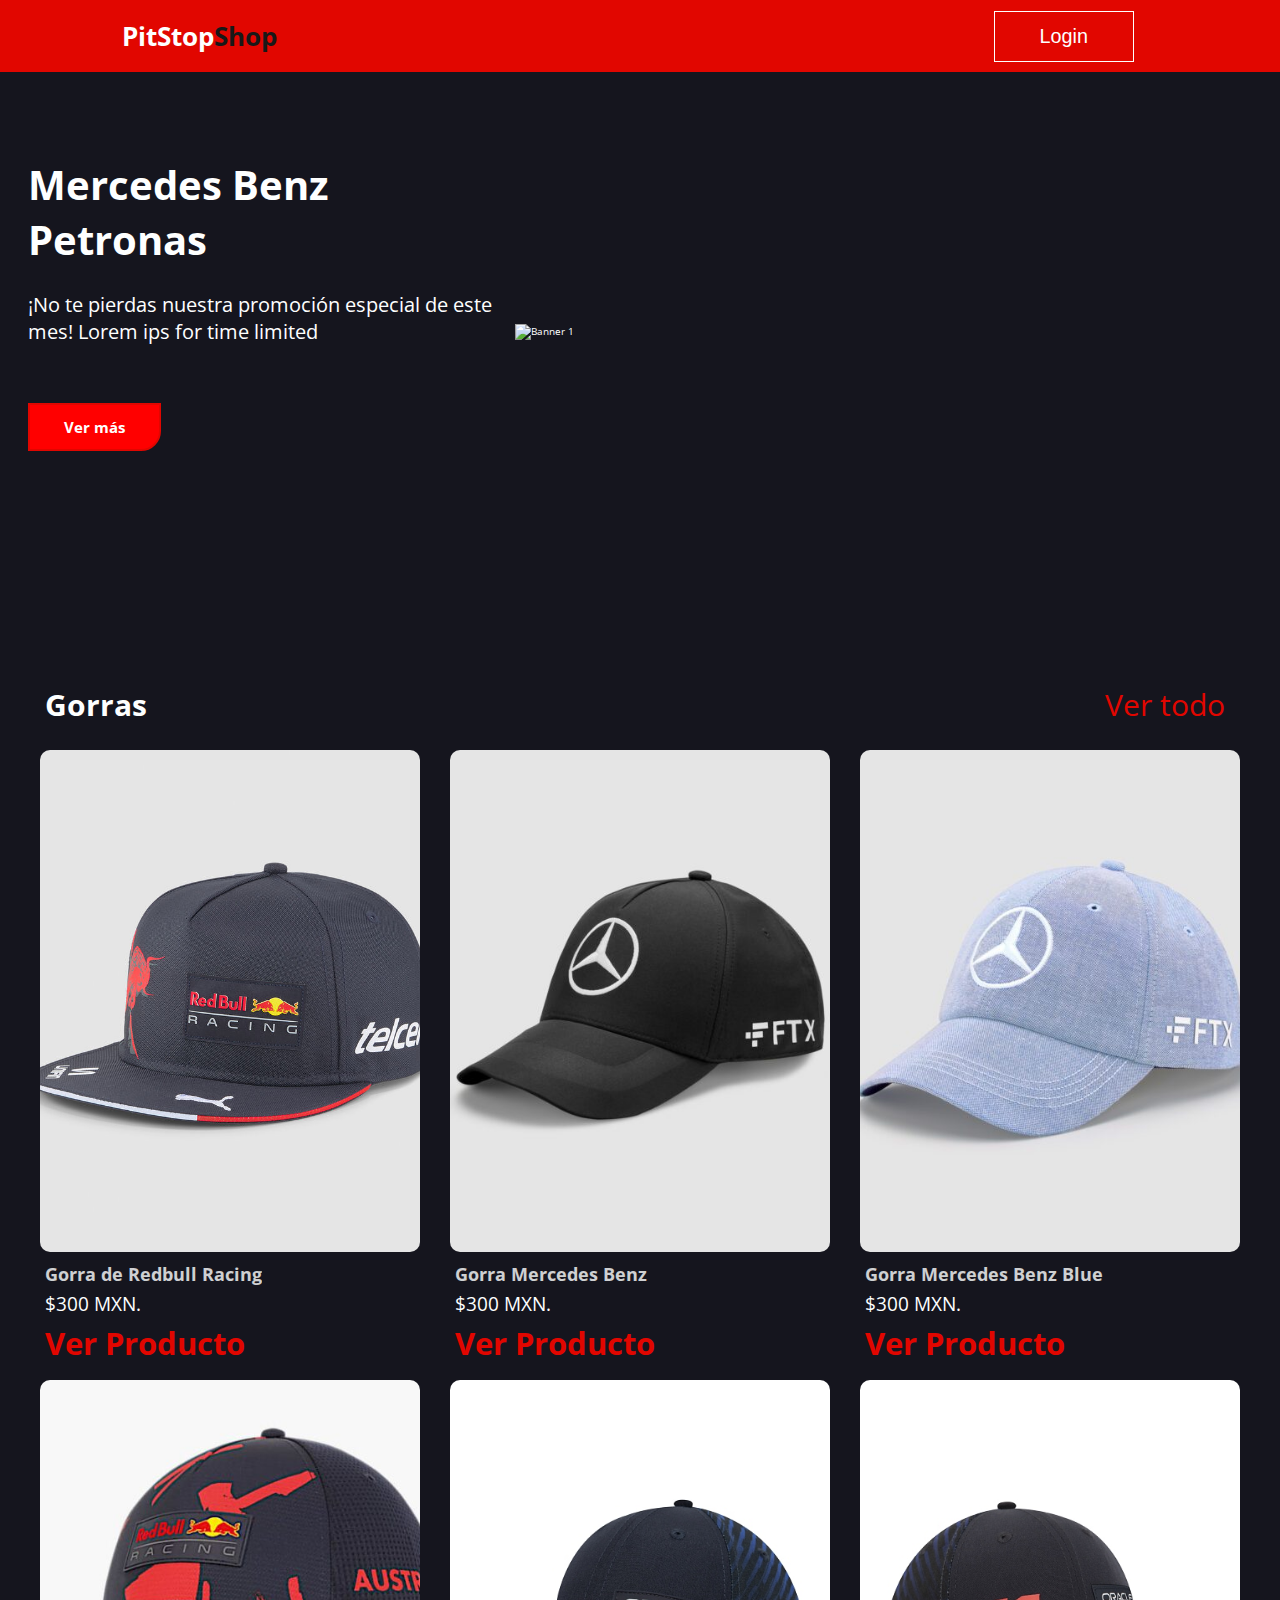
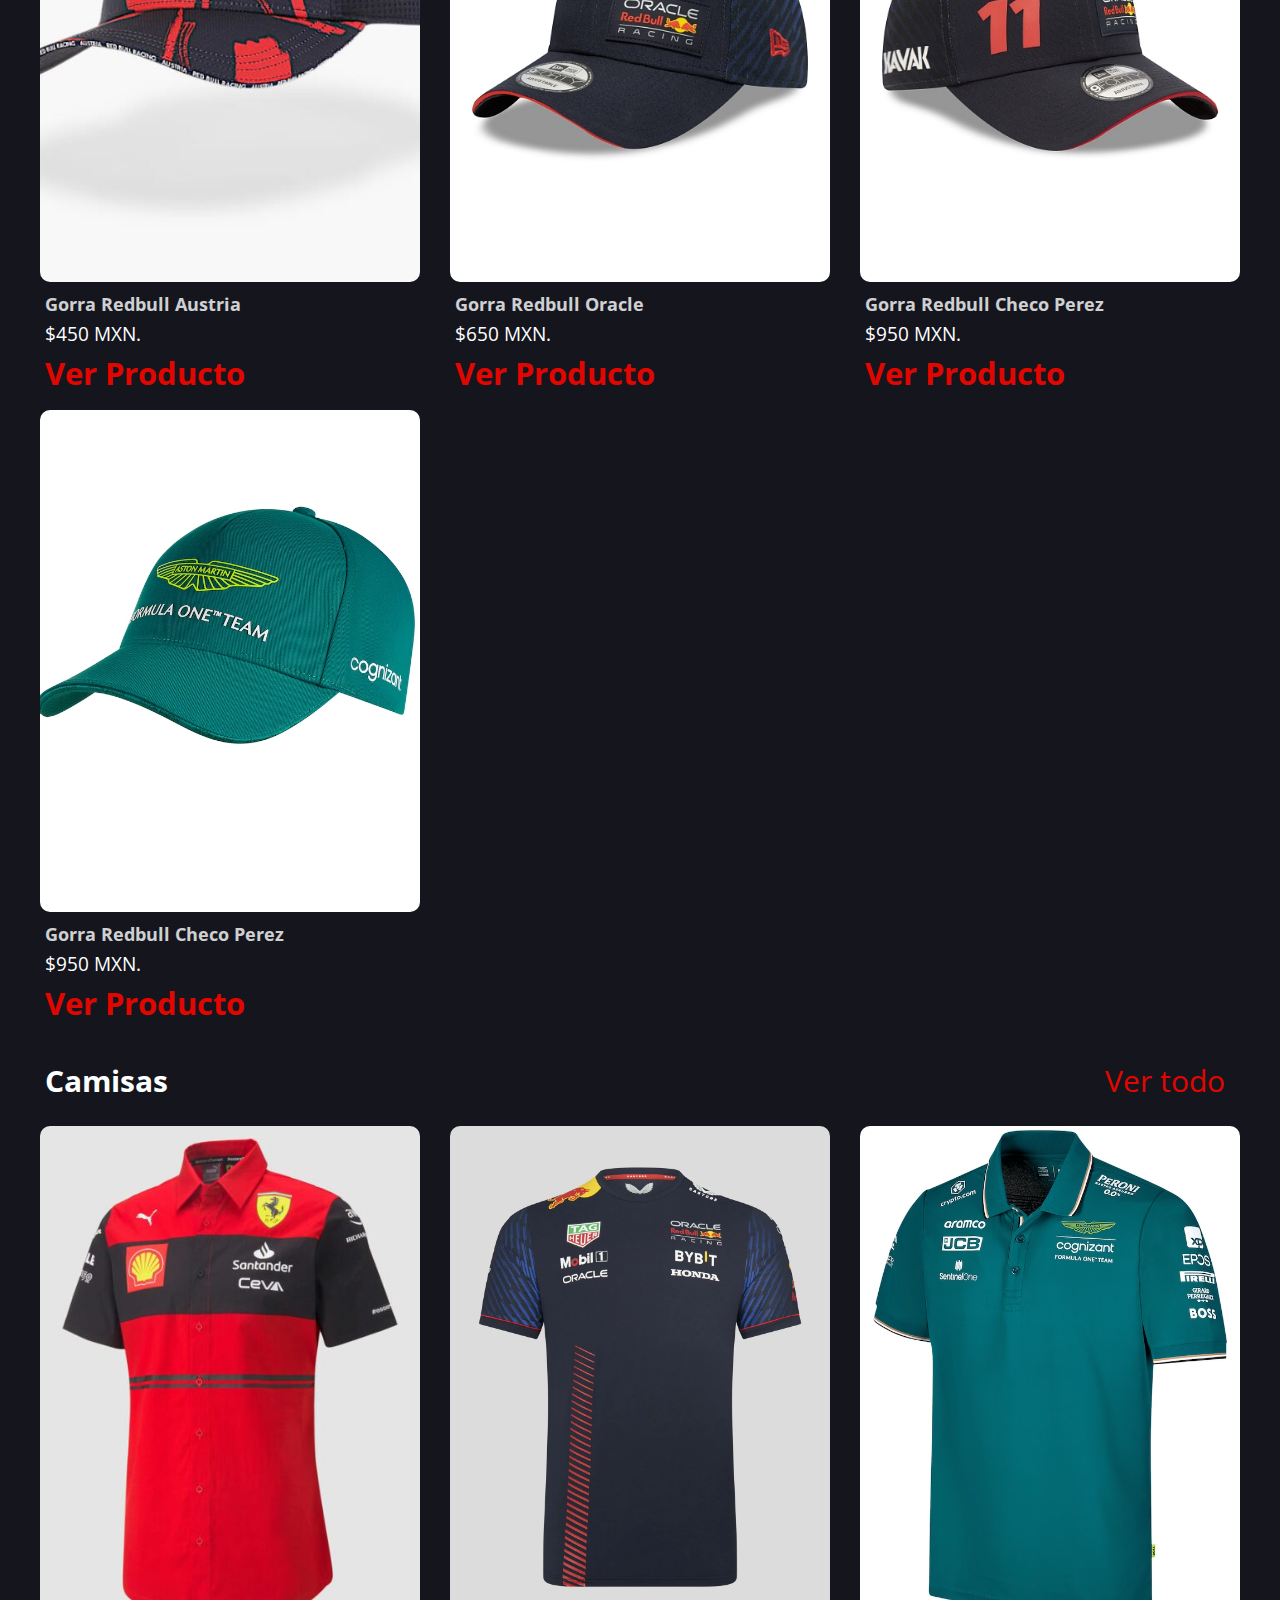
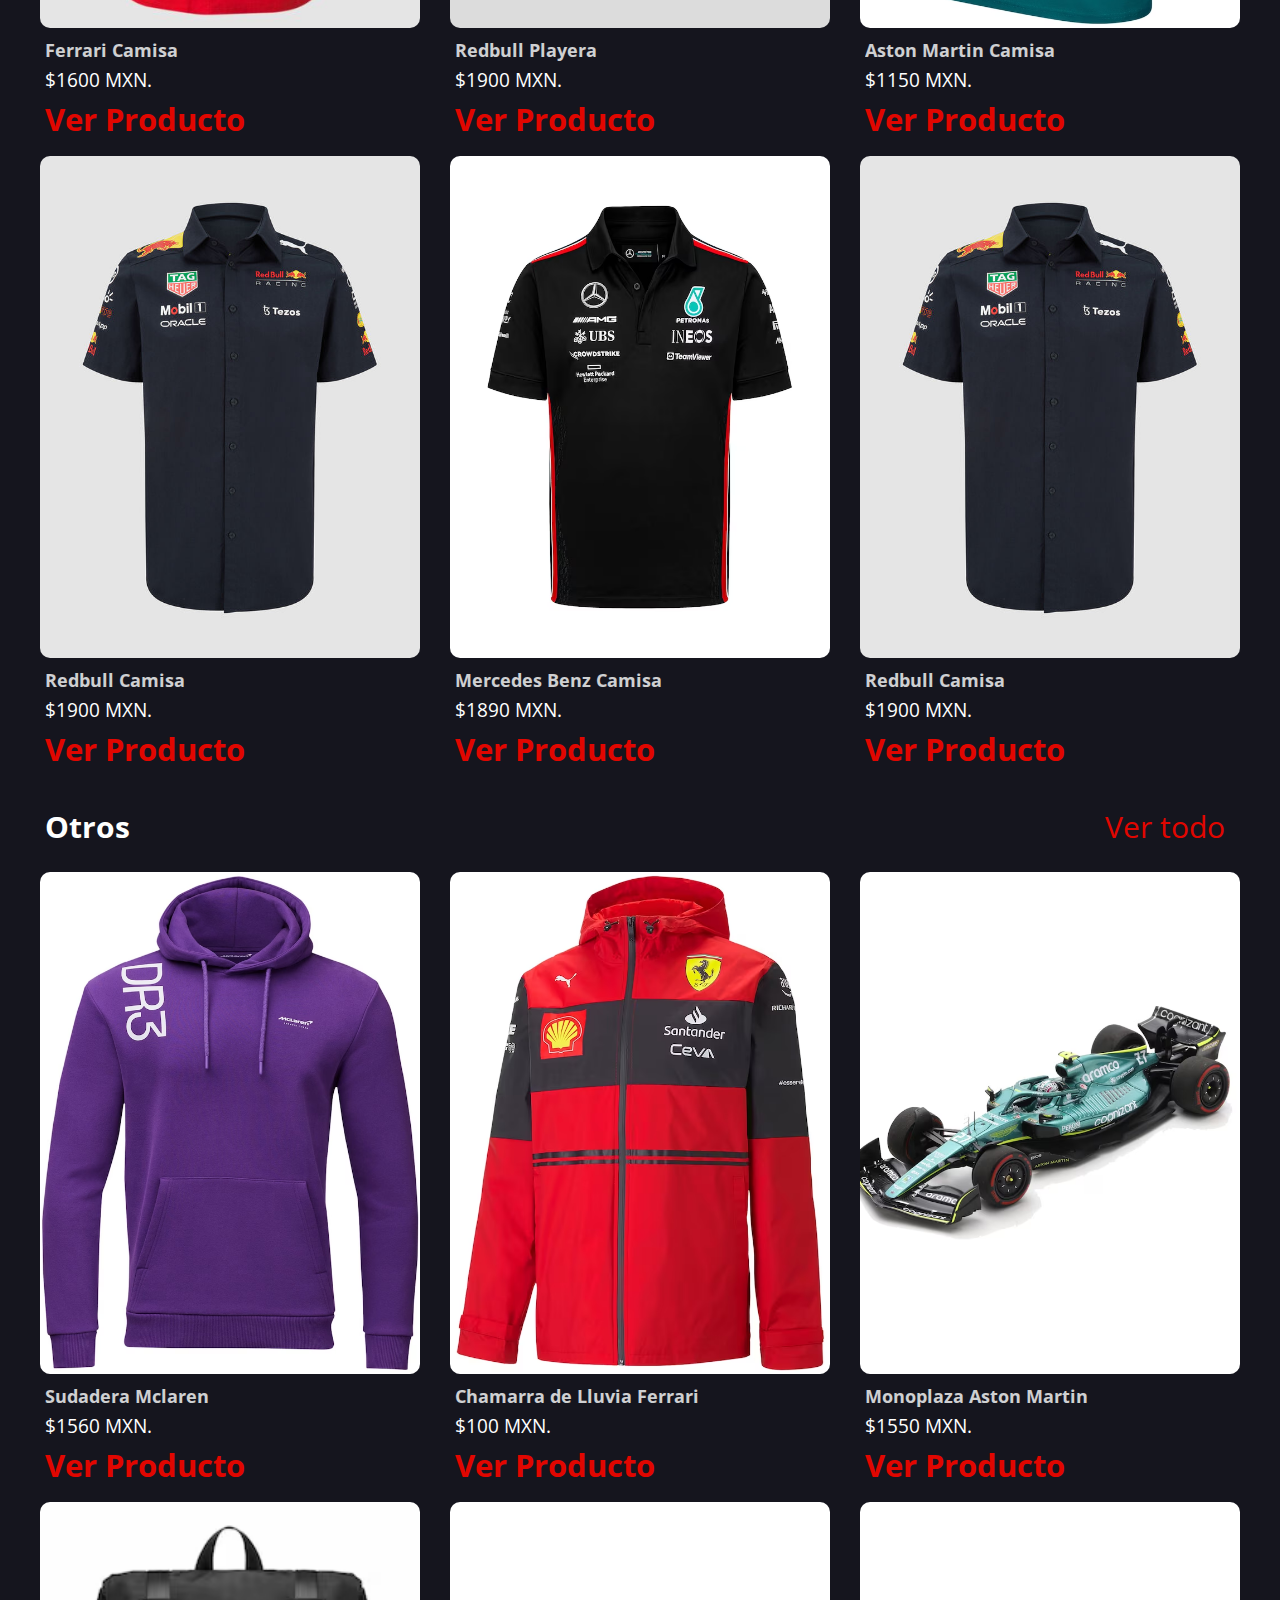
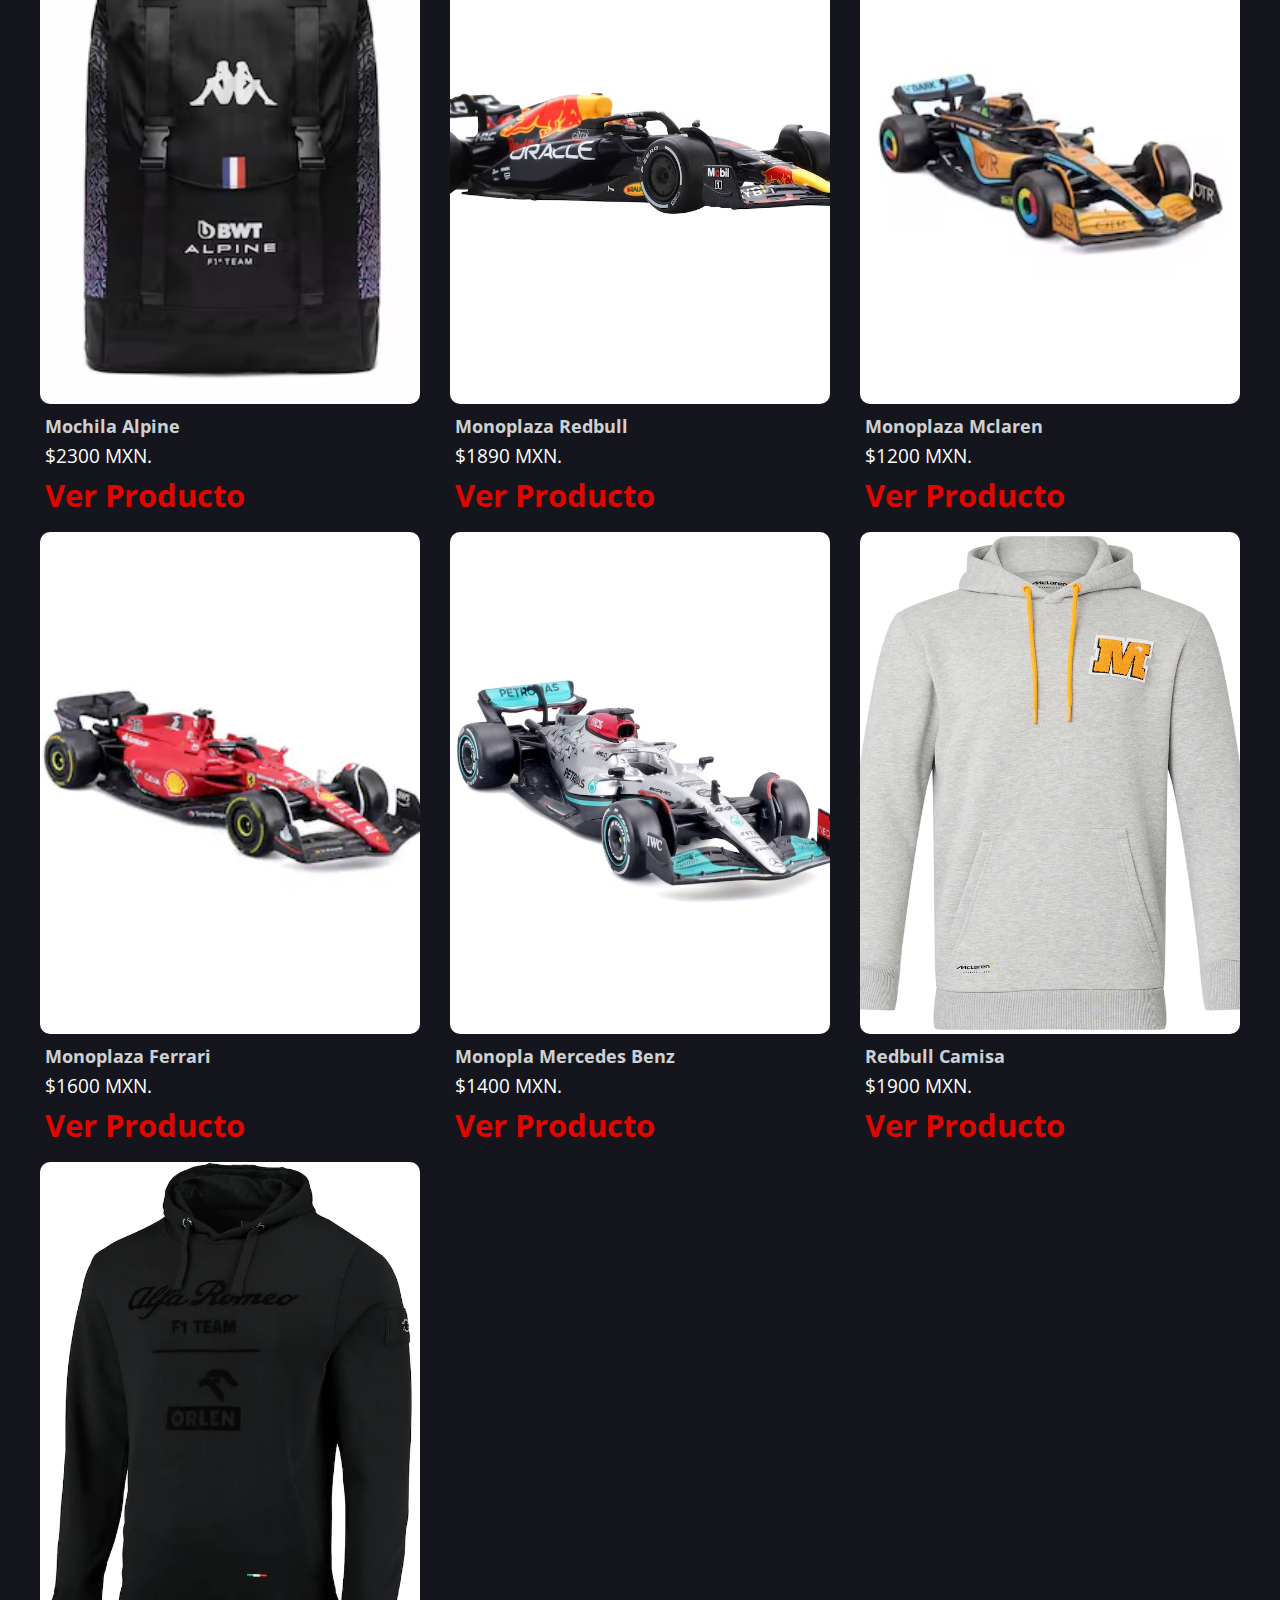
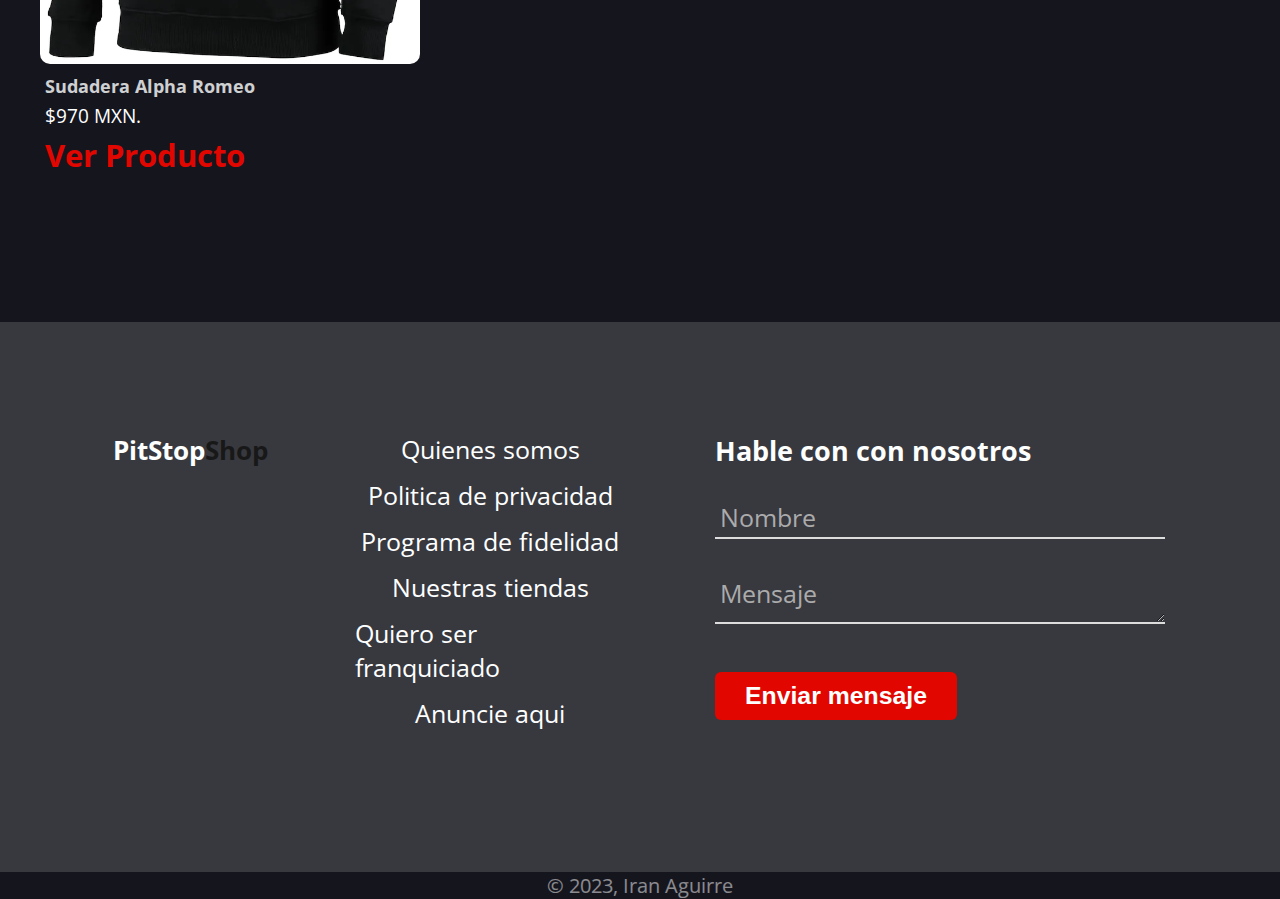
==== index.html @ a36b08dc "first commit" ====
<!DOCTYPE html>
<html lang="en">
<head>
    <meta charset="UTF-8">
    <meta http-equiv="X-UA-Compatible" content="IE=edge">
    <meta name="viewport" content="width=device-width, initial-scale=1.0">
    <title>Alura Geek</title>
    <link rel="preconnect" href="https://fonts.googleapis.com">
    <link rel="preconnect" href="https://fonts.gstatic.com" crossorigin>
    <link href="https://fonts.googleapis.com/css2?family=Open+Sans:wght@400;500;600;700&display=swap" rel="stylesheet">
    <link rel="stylesheet" href="https://unicons.iconscout.com/release/v4.0.0/css/line.css">
    <link rel="stylesheet" href="assets/css/basic.css/basic.css">
    <link rel="stylesheet" href="assets/css/home-login.css">
    <link rel="stylesheet" href="assets/css/login.css">
    <link rel="stylesheet" href="assets/css/forrm.css">
    <link rel="stylesheet" href="assets/css/banner.css">
    <link rel="stylesheet" href="assets/css/header-home.css">
    <link rel="stylesheet" href="assets/css/products.css">
</head>
<body>
    <header class="header">
        <div class="header__content">
            <div class="header__content-logo">
                <i class="uil uil-caret-right"></i>
                <h3 class="content__logo-letters">PitStop<span class="content__logo-letters-red">Shop</span></h3>
            </div>
            <button class="header__content-button">Login</button>
            <i class="uil uil-search"></i>
        </div>
    </header>
    <main>
      <section class="hero">
        <div class="hero__container">
          <div class="slideshows__slide">
              <div class="slideshow__slide-image-container">
                  <img src="https://media.formula1.com/d_team_car_fallback_image.png/content/dam/fom-website/teams/2023/mercedes.png.transform/4col-retina/image.png" alt="Banner 1">
              </div>
              <div class="slideshow__caption">
                <h2>Mercedes Benz<br>Petronas</h2>
                <p>¡No te pierdas nuestra promoción especial de este mes! Lorem ips for time limited</p>
                <a href="#" class="btn__items btn__banner">Ver más</a>
              </div>
          </div>
          <div class="slideshows__slide">
              <div class="slideshow__slide-image-container">
                  <img src="https://media.formula1.com/d_team_car_fallback_image.png/content/dam/fom-website/teams/2023/red-bull-racing.png.transform/4col-retina/image.png" alt="Banner 1">
              </div>
              <div class="slideshow__caption">
                <h2>Oracle Red bull<br>Racing</h2>
                <p>¡No te pierdas nuestra promoción especial de este mes! Lorem ips for time limited</p>
                <a href="#" class="btn__items btn__banner">Ver más</a>
              </div>
          </div>
          <div class="slideshows__slide">
              <div class="slideshow__slide-image-container">
                  <img src="https://media.formula1.com/d_team_car_fallback_image.png/content/dam/fom-website/teams/2023/aston-martin.png.transform/4col-retina/image.png" alt="Banner 1">
              </div>
              <div class="slideshow__caption">
                <h2>Astom Martin<br>Aramco</h2>
                <p>¡No te pierdas nuestra promoción especial de este mes! Lorem ips for time limited</p>
                <a href="#" class="btn__items btn__banner">Ver más</a>
              </div>
          </div>
        </div>
      </section>
      <section class="products section">
        <div class="products__container container">
          <div class="products__content">
            <!-- Caps -->
            <div class="product__content-items">
              <div class="products__titles">
                <h2>Gorras</h2>
                <a href="#">
                  <span>Ver todo</span>
                  <i class="uil uil-arrow-right"></i>
                </a>
              </div>
              <div class="products__cards-container caps">
                <div class="products__card">
                  <div class="products__content-image">
                    <img src="assets/images/cap/701219186001_pp_01_red-bull.jpg" alt="Redbull cap">
                  </div>
                  <div class="card__data">
                    <h4>Gorra de Redbull Racing</h4>
                    <p>$300 MXN.</p>
                    <a href="#">Ver Producto</a>
                  </div>
                </div>
                <div class="products__card">
                  <div class="products__content-image">
                    <img src="assets/images/cap/701220871001_pp_04_mercedes-600x600.jpg" alt="mercedes benz cap">
                  </div>
                  <div class="card__data">
                    <h4>Gorra Mercedes Benz</h4>
                    <p>$300 MXN.</p>
                    <a href="#">Ver Producto</a>
                  </div>
                </div>
                <div class="products__card">
                  <div class="products__content-image">
                    <img src="assets/images/cap/701221842001_PP_3_MERCEDES_GREY-600x600.jpg" alt="mercedes benz cap">
                  </div>
                  <div class="card__data">
                    <h4>Gorra Mercedes Benz Blue</h4>
                    <p>$300 MXN.</p>
                    <a href="#">Ver Producto</a>
                  </div>
                </div>
                <div class="products__card">
                  <div class="products__content-image">
                    <img src="assets/images/cap/Austrian-GP-Cap-600x600.jpg" alt="Redbull Austrria ">
                  </div>
                  <div class="card__data">
                    <h4>Gorra Redbull Austria</h4>
                    <p>$450 MXN.</p>
                    <a href="#">Ver Producto</a>
                  </div>
                </div>
                <div class="products__card">
                  <div class="products__content-image">
                    <img src="assets/images/cap/descarga-3.jpeg" alt="Redbull Oracle">
                  </div>
                  <div class="card__data">
                    <h4>Gorra Redbull Oracle</h4>
                    <p>$650 MXN.</p>
                    <a href="#">Ver Producto</a>
                  </div>
                </div>
                <div class="products__card">
                  <div class="products__content-image">
                    <img src="assets/images/cap/descarga-5.jpeg" alt="Redbull Checo Perez cap">
                  </div>
                  <div class="card__data">
                    <h4>Gorra Redbull Checo Perez</h4>
                    <p>$950 MXN.</p>
                    <a href="#">Ver Producto</a>
                  </div>
                </div>
                <div class="products__card">
                  <div class="products__content-image">
                    <img src="assets/images/cap/aston-martin-aramco-cognizant-f1-2023-official-team-cap-green-kids_ss4_p-13369053+u-12q29557i618kxnauzy3+v-0a4f7c0babd5479e86764f5ca37dbaab.avif" alt="Redbull Checo Perez cap">
                  </div>
                  <div class="card__data">
                    <h4>Gorra Redbull Checo Perez</h4>
                    <p>$950 MXN.</p>
                    <a href="#">Ver Producto</a>
                  </div>
                </div>
              </div>
            </div>
            <!-- Shirts -->
            <div class="product__content-items">
              <div class="products__titles">
                <h2>Camisas</h2>
                <a href="#">
                  <span>Ver todo</span>
                  <i class="uil uil-arrow-right"></i>
                </a>
              </div>
              <div class="products__cards-container shirts">
                <div class="products__card">
                  <div class="products__content-image">
                    <img src="assets/images/t-shirt/701219149001_pp_01_ferrari-600x600.jpg" alt="Redbull t-shirts">
                  </div>
                  <div class="card__data">
                    <h4>Ferrari Camisa</h4>
                    <p>$1600 MXN.</p>
                    <a href="#">Ver Producto</a>
                  </div>
                </div>
                <div class="products__card">
                  <div class="products__content-image">
                    <img src="assets/images/t-shirt/701224594001_pp_01_redbull.webp" alt="Redbull shirt">
                  </div>
                  <div class="card__data">
                    <h4>Redbull Playera</h4>
                    <p>$1900 MXN.</p>
                    <a href="#">Ver Producto</a>
                  </div>
                </div>
                <div class="products__card">
                  <div class="products__content-image">
                    <img src="assets/images/t-shirt/aston-martin.avif" alt="Redbull t-shirts">
                  </div>
                  <div class="card__data">
                    <h4>Aston Martin Camisa</h4>
                    <p>$1150 MXN.</p>
                    <a href="#">Ver Producto</a>
                  </div>
                </div>
                <div class="products__card">
                  <div class="products__content-image">
                    <img src="assets/images/t-shirt/701219142001_pp_01_red-bull.jpg" alt="Redbull shirt">
                  </div>
                  <div class="card__data">
                    <h4>Redbull Camisa</h4>
                    <p>$1900 MXN.</p>
                    <a href="#">Ver Producto</a>
                  </div>
                </div>
                <div class="products__card">
                  <div class="products__content-image">
                    <img src="assets/images/t-shirt/mercedes-camisa.avif" alt="Redbull t-shirts">
                  </div>
                  <div class="card__data">
                    <h4>Mercedes Benz Camisa</h4>
                    <p>$1890 MXN.</p>
                    <a href="#">Ver Producto</a>
                  </div>
                </div>
                <div class="products__card">
                  <div class="products__content-image">
                    <img src="assets/images/t-shirt/701219142001_pp_01_red-bull.jpg" alt="Redbull shirt">
                  </div>
                  <div class="card__data">
                    <h4>Redbull Camisa</h4>
                    <p>$1900 MXN.</p>
                    <a href="#">Ver Producto</a>
                  </div>
                </div>
              </div>
            </div>
            <!-- Others -->
            <div class="product__content-items">
              <div class="products__titles">
                <h2>Otros</h2>
                <a href="#">
                  <span>Ver todo</span>
                  <i class="uil uil-arrow-right"></i>
                </a>
              </div>
              <div class="products__cards-container others">
                <div class="products__card">
                  <div class="products__content-image">
                    <img src="assets/images/others-suv/mclaren-daniel-ricciardo-home-territories-hoodie-purple_ss4_p-13306479+u-xgqip1ml1fpoe8dib1l9+v-c9dce24b4320422baca3efa296238488.avif" alt="Redbull coffe-cup">
                  </div>
                  <div class="card__data">
                    <h4>Sudadera Mclaren</h4>
                    <p>$1560 MXN.</p>
                    <a href="#">Ver Producto</a>
                  </div>
                </div>
                <div class="products__card">
                  <div class="products__content-image">
                    <img src="assets/images/others-suv/scuderia-ferrari-2022-team-rain-jacket_ss4_p-13300675+pv-1+u-bn9vryft3kwg9867v4ab+v-1aa4aca9d34d4713a08b2f95efae3746.avif" alt="Ferrari rain jacket">
                  </div>
                  <div class="card__data">
                    <h4>Chamarra de Lluvia Ferrari</h4>
                    <p>$100 MXN.</p>
                    <a href="#">Ver Producto</a>
                  </div>
                </div>
                <div class="products__card">
                  <div class="products__content-image">
                    <img src="assets/images/others-suv/aston-martin-f1-team-amr22-no18-nico-hulkenberg-1_43-model_ss4_p-13332189+u-fn3gqvo5sqr0zc2ulz17+v-aa7f267c749943eda503644afbe2f28d.avif" alt="Aston Martin car">
                  </div>
                  <div class="card__data">
                    <h4>Monoplaza Aston Martin</h4>
                    <p>$1550 MXN.</p>
                    <a href="#">Ver Producto</a>
                  </div>
                </div>
                <div class="products__card">
                  <div class="products__content-image">
                    <img src="assets/images/others-suv/bwt-alpine-f1-team-backpack_ss4_p-13356055+u-sd6n1fnvzq7f496lgkqg+v-bd0388ff8b934431a83add57195c28d0.avif" alt="Backpack alpine">
                  </div>
                  <div class="card__data">
                    <h4>Mochila Alpine</h4>
                    <p>$2300 MXN.</p>
                    <a href="#">Ver Producto</a>
                  </div>
                </div>
                <div class="products__card">
                  <div class="products__content-image">
                    <img src="assets/images/others-suv/checo-car.avif" alt="Redbull Car">
                  </div>
                  <div class="card__data">
                    <h4>Monoplaza Redbull</h4>
                    <p>$1890 MXN.</p>
                    <a href="#">Ver Producto</a>
                  </div>
                </div>
                <div class="products__card">
                  <div class="products__content-image">
                    <img src="assets/images/others-suv/mclaren-2022-mcl36-no3-daniel-ricciardo-model-1_43_ss4_p-13365691+u-182aowt62t7e3vrh4ft0+v-b8c40994e055408995ca37256fca9bc1.avif" alt="Mclaren Car">
                  </div>
                  <div class="card__data">
                    <h4>Monoplaza Mclaren</h4>
                    <p>$1200 MXN.</p>
                    <a href="#">Ver Producto</a>
                  </div>
                </div>
                <div class="products__card">
                  <div class="products__content-image">
                    <img src="assets/images/others-suv/scuderia-ferrari-2022-f1-75-no16-charles-leclerc-1_43-model-with-figure_ss4_p-13365692+u-1dqpk48ov4p5f0squ4tn+v-69949481e845448f91c62a8da8ffba2b.webp" alt="Ferrari car">
                  </div>
                  <div class="card__data">
                    <h4>Monoplaza Ferrari</h4>
                    <p>$1600 MXN.</p>
                    <a href="#">Ver Producto</a>
                  </div>
                </div>
                <div class="products__card">
                  <div class="products__content-image">
                    <img src="assets/images/others-suv/mercedes-2022-w13-e-performance-no44-lewis-hamilton-1_43-model_ss4_p-13365704+u-qv6obxartns6t9un96iz+v-612272b5bb974062935fd17bb6b8f511.avif" alt="Redbull Car">
                  </div>
                  <div class="card__data">
                    <h4>Monopla Mercedes Benz</h4>
                    <p>$1400 MXN.</p>
                    <a href="#">Ver Producto</a>
                  </div>
                </div>
                <div class="products__card">
                  <div class="products__content-image">
                    <img src="assets/images/others-suv/mclaren-lando-norris-ln4-hoodie-usa-grey-marl_ss4_p-13318237+pv-1+u-17g7nngnte6phwzuokox+v-a7befa66e0ff4d75b4e1c9a70475e063.webp" alt="Redbull shirt">
                  </div>
                  <div class="card__data">
                    <h4>Redbull Camisa</h4>
                    <p>$1900 MXN.</p>
                    <a href="#">Ver Producto</a>
                  </div>
                </div>
                <div class="products__card">
                  <div class="products__content-image">
                    <img src="assets/images/others-suv/alfa-romeo-f1-hoodie_ss4_p-13337189+pv-1+u-fc98f9yqjwxup3w33mz0+v-760d3bfced45476181143d84b883bc96.webp" alt="Alfa Romeo sudadera">
                  </div>
                  <div class="card__data">
                    <h4>Sudadera Alpha Romeo</h4>
                    <p>$970 MXN.</p>
                    <a href="#">Ver Producto</a>
                  </div>
                </div>
              </div>
            </div>
          </div>
        </div>
      </section>
      <section class="form section">
            <div class="form__container container grid">
                <div class="form__content">
                    <div class="logo__container">
                        <i class="uil uil-caret-right"></i>
                        <h3 class="logo__content-letters">PitStop<span class="logo__content-span">Shop</span></h3>
                    </div>
                    <div class="form__content-links">
                        <ul>
                            <li><a href="#">Quienes somos</a></li>
                            <li><a href="#">Politica de privacidad</a></li>
                            <li><a href="#">Programa de fidelidad</a></li>
                            <li><a href="#">Nuestras tiendas</a></li>
                            <li><a href="#">Quiero ser franquiciado</a></li>
                            <li><a href="#">Anuncie aqui</a></li>
                        </ul>
                    </div>
                    <form action="#" class="form__inputs">
                        <h2 class="form__title">Hable con con nosotros</h2>
                        <div class="form__contact-container">
                            <label for="name">Nombre</label>
                            <input class="inputsForm inputName" type="text" required>
                        </div>
                        <div class="form__contact-container">
                            <label class="label-text-area" for="message">Mensaje</label>
                            <textarea class="textarea inputsForm" name="message" id="message" cols="20" rows="5" required></textarea>
                        </div>
                        <button class="btn form__btn">Enviar mensaje</button>
                    </form>
                </div>
            </div>
      </section>
    </main>
    <footer class="footer">
        <div class="footer__container">
            <div class="footer__data">
                <p>&copy; 2023, Iran Aguirre</p>
            </div>
        </div>
    </footer>










    <script src="assets/js/home-login.js"></script>
    <script src="assets/js/main.js"></script>
</body>
</html>
---- assets/css/basic.css/basic.css ----
:root{
    --primary-color-red: #e10600;
    --second-color-white: #FEFFFF;
    --background-color: #15151e;
    --background-cards: #38383f;
    --text-black: #15151e;


    /* Fonts */
    --font-family: 'Open Sans', sans-serif;
    --fs-logo-responsive: calc(1.7em + 1vw);
    --fs-textlogo-responsive: calc(1.3em + 1vw);

}
html {
box-sizing: border-box;
font-size: 62.5%; /* 1 rem es = a 10px*/

scroll-behavior: smooth;
}
body{
    font-family: var(--font-family);
    background-color: var(--background-color);
    color: var(--second-color-white);
    margin: 0;
    /* max-width: 768px; */
    /* overflow: auto; */
}

*,
*:before,
*:after {
box-sizing: border-box;
margin: 0;
padding: 0;
}

ul {
list-style: none;
}

a {
text-decoration: none;
}

img {
max-width: 100%;
height: auto;
display: block;
}

.section {
padding: 3.2rem 0 6rem;
}
.container {
max-width: 750px;
margin: 0 auto;
}
.container::after {
  content: "";
  display: table;
  clear: both;
}
.grid {
  display: grid;
  gap: 1.5rem;
}
/* Buttons styles */
.btn{
  background-color: var(--primary-color-red);
  border: none;
  border-radius: .6rem;
  padding: 1rem 4rem;
  margin: 1.5rem auto 0;
  display: block;
  color: var(--second-color-white);
  font-size: calc(1.2em + 1vw);
  font-weight: 600;
}

.btn__items{
  background-color: transparent;
  color: var(--second-color-white);
  font-size: 1.4rem;
  font-weight: bold;
  padding: .8rem 1.8rem;
}
.btn__items{
  border: solid 2px var(--primary-color-red);
  cursor: pointer;
}

@media only screen and (min-width: 768px) { 
    .container{
      max-width: 768px;
    }
}
@media (min-width: 992px) {
  .container{
    max-width: 1200px;
  }
}
@media (min-width: 1500px) {
  .container{
    max-width: 1530px;
  }
  .btn{
    font-size: calc(0.2em + 1vw)
  }
}

@media (min-width: 1700px) {
  .container{
    max-width: 1600px;
  }
}
---- assets/css/login.css ----
.login{
    height: 45vh;
    max-width: 100%;
    width: 100%;
}
.login__container{
    grid-template-columns: 2fr;
    align-items: center;
    justify-content: center;
    margin: 0 auto;
}
.login__content{
    height: auto;
    width: 100%;
    display: flex;
    flex-direction: column;
    align-items: center;
    justify-content: space-around;
}
.login__content h2{
    font-size: calc(2em + 2vw);
    margin-bottom: 1.2rem;
}
.login__container-inputs{
    width: 80%;
    padding: 0 2rem;
}

.login__content-input{
    display: flex;
    flex-direction: column;
    margin-bottom: 1.2rem;
}
.login__content-input input{
    border: none;
    height: 3.5rem;
    font-size: calc(1em + 1vw);
    padding: .8rem 1.6rem;
    outline: none;
}
.login__container-input input:focus{
    box-shadow: 1px 1px 1px 0px rgba(255, 255, 255, 0.595);
}
---- assets/css/forrm.css ----
.form{
    background-color:var(--background-cards);
}
.form__container{
    grid-template-columns: 2fr;
    justify-content: center;
    align-items: center;
    margin: 0 auto;
}
.logo__container .logo__content-span{
    color: var(--primary-color-red);
}
.form__content{
    width: 100%;
}

/* Logo Styles */
.logo__container{
    display: flex;
    align-items: center;
    justify-content: center;
}
.logo__container .uil-caret-right{
    color: var(--second-color-white);
    font-size: 2.4rem;
}
.logo__container .logo__content-letters{
    font-size: 2rem;
    color: var(--second-color-white);
    font-weight: bold;
}
.logo__container .logo__content-span{
    color: #181818;
}
/* Form styles */
.form__content-links{
  height: 25vh;
  width: 90%;
  margin: 2rem auto 5rem;
}
.form__content-links ul{
  height: 70%;
  display: flex;
  flex-direction: column;
  align-items: center;
  justify-content: space-between;
}
.form__content-links ul li{
  margin-bottom: 1.2rem;
}
.form__content-links ul li a{
  font-size: calc(1.2em + 1vw);
  color: var(--second-color-white);
}
.form__inputs {
  max-width: 75%;
  margin: 0 auto;
}
.form__title {
  text-align: start;
  font-size: calc(1.4em + 1vw);
  margin-bottom: 1.5rem;
}
.form__contact-container:last-of-type{
  margin-bottom: 1rem;
}

.form__contact-container {
  position: relative;
  margin-bottom: 5.5rem;
}

.form__contact-container label {
  position: absolute;
  font-size: calc(1.2em + 1vw);
  top: 1.6rem;
  left: 0.5rem;
  color: #ababab;
  transition: all 0.3s ease-in-out;
  pointer-events: none;
  z-index: 1;
}
.form__contact-container.active label{
  top: -1rem;
}
.form__contact-container .label-text-area{
  top: .2rem;
  z-index: 1;
}
.form__contact-container.active .label-text-area{
  top: -1rem;
}
.form__contact-container input,
.form__contact-container textarea {
  border: none;
  border-bottom: 2px solid #ddd;
  background-color: transparent;
  font-size: calc(1.4em + 1vw);
  padding: 2rem 0.8rem .2rem;
  width: 100%;
  color: var(--second-color-white);
  transition: all 0.3s ease-in-out;
  z-index: 2;
  position: relative;
}
.form__contact-container textarea{
  height: 3rem;
}
.form__contact-container.active textarea{
  height: 10rem;
}
.form__contact-container.active-content textarea,
.form__contact-container.active-content input{
  border-color: greenyellow;
}

.form__contact-container input:focus,
.form__contact-container textarea:focus {
  outline: none;
  border-color: #f00;
}
.footer__container{
  display: grid;
  place-content: center;
}
.footer__data{
  font-size: 1.3rem;
  opacity: .5;
}
/* btn form */
.form__btn{
  padding: 1rem 3rem;
}
@media (min-width: 765px) {
  .form{
    height: 55rem;
  }
  .form__content{
    height: 100%;
    display: grid;
    grid-template-columns: 1fr 1fr 2fr;
  }
  .form__container{
    height: 100%;
    place-content: center;
  }
  .logo__container{
      grid-area: 1 / 1 / 2 / 2;
  }
  .form__content-links{
    grid-area: 1 / 2 / 3 / 3;
    margin: 0 auto;
  }
  .form__inputs{
    grid-area: 1 / 3 / 3 / 4;
    align-self: center;
    width: 100%;
  }
  .form__contact-container .label-text-area{
    top: -1.8rem;
  }
  .logo__container .uil-caret-right{
    font-size: var(--fs-logo-responsive);
    color: var(--primary-color-red);
  }
  .logo__container .logo__content-letters{
    font-size: var(--fs-textlogo-responsive);
  }
  .btn{
    margin-top: 4.5rem;
    margin-left: 0;
    cursor: pointer;
  }
  .footer__data{
    font-size: 2rem;
  }
}
@media (min-width: 1500px) {
  .form__content-links ul{
    align-items: flex-start;
  }
}
---- assets/css/banner.css ----
.hero{
  padding-top: 0;
  padding-bottom: 0;
  background: url(https://p4.wallpaperbetter.com/wallpaper/720/211/764/carbon-fiber-background-wallpaper-preview.jpg);
  background-repeat: no-repeat;
  background-position: center;
  background-size: cover;
  position: relative;
  width: 100%;
  height: 70rem;
  overflow: hidden;
  margin-bottom: 3rem;

}

.hero__container{
    max-width: 765px;
    height: 100%;
    margin: 0 auto;
    padding: 0 2rem;
    position: relative;
}
.slideshows__slide{
  opacity: 0;
  transition: all .4s ease-in-out;
}
.slideshows__slide{
  position: absolute;
  top: 0;
  left: 0;  
  width: 100%;
  height: 100%;
  display: grid;
  grid-template-rows: minmax(200px, 300px) 1fr ;

}
.slideshows__slide.active{
  opacity: 1;
}
.slideshow__caption{
    align-self: center;
    height: 100%;
    width: 95%;
    margin: 0 auto;
}
.slideshow__slide-image-container img{
    width: 100%;
    height: 100%;
    object-fit: contain;
}
.slideshow__caption h2{
    font-size: 4rem;
    margin-bottom: 2.4rem;
}
.slideshow__caption p{
    font-size: 2rem;
    height: 8rem;
    margin-bottom: 2.4rem;
}
.btn__banner{
    display: inline-block;
    padding: 1.2rem 4.4rem;
    background-color: red;
    color: white;
    font-size: 1.5rem;
    font-weight: bolder;
    text-decoration: none;
    border-bottom-right-radius: 20px;
}

@media (min-width:768px ) {
  .hero{
    width: 100%;
    height: 55rem;
    background: url(https://p4.wallpaperbetter.com/wallpaper/720/211/764/carbon-fiber-background-wallpaper-preview.jpg);
    background-repeat: no-repeat;
    background-position: center;
    background-size: cover;
    position: relative;
    overflow: hidden;
}

.hero__container{
    max-width: 1250px;
    height: 520px;
    margin: 0 auto;
}
.slideshows__slide{
    width: 100%;
    height: 100%;
    display: grid;
    grid-template-columns: minmax(150px, 2fr) 3fr ;
    grid-template-rows: 1fr;
}
.slideshow__slide-image-container{
    grid-area: 1 / 2 / 2 / 3;
    align-self: center;
}
.slideshow__slide-image-container img{
    width: 100%;
    height: 100%;
    object-fit: contain;
}
.slideshow__caption{
    align-self: center;
    height: 350px;
    position: relative;
}
.slideshow__caption h2{
    font-size: 4rem;
    margin-bottom: 2.4rem;
}
.slideshow__caption p{
    font-size: 2rem;
    margin-bottom: 3.2rem;
}
.btn__banner{
    position: absolute;
    padding: 1.2rem 3.4rem;
    background-color: red;
    color: white;
    font-size: 1.5rem;
    font-weight: bolder;
    font-style: none;
    text-decoration: none;
}
}
@media (min-width: 1700px) {
    .hero__container{
        max-width: 1600px;
    }
}
---- assets/css/header-home.css ----
.header{
    height: 7.2rem;
    background-color: var(--primary-color-red);
    padding: 1rem;
}
.header__content{
    max-width: 100%;
    margin: 0 auto;
    height: 100%;
    display: grid;
    grid-template-columns: 30% 60% 10%;
    align-items: center;
    justify-items: center;
}
.header__content-logo{
    display: grid;
    grid-template-columns: auto auto;
    align-items: center;
    column-gap: .1rem;
}
.header__content-logo .uil-caret-right{
    color: var(--second-color-white);
    font-size: var(--fs-logo-responsive);
}
.header__content-logo .content__logo-letters{
    font-size: var(--fs-textlogo-responsive);
    color: var(--second-color-white);
    font-weight: bold;
}
.header__content-logo .content__logo-letters span{
    color: #181818;
}
.header__content-button{
    font-size: calc(1em + 1vw);
    padding: 1.3rem 4.5rem;
    background-color: transparent;
    border: solid 1px var(--second-color-white);
    color: var(--second-color-white);
    justify-self: end;
    margin-right: 1rem;
}
.header__content .uil-search{
    font-size: var(--fs-logo-responsive);
    color: var(--second-color-white);
    justify-self: center;
    margin-left: 2rem;

}
@media (min-width: 768px) {
   .header__content-logo .uil-caret-righ{
    font-size: 3.4rem;
   } 
   .header__content-button{
    font-size: calc(.7em + 1vw);
   }
}
@media (min-width: 1700px) {
    .header__content-button{
        font-size: calc(.1em + 1vw);
    }
}
---- assets/css/products.css ----
.products__content{
    display: grid;
    row-gap: 2rem;
}
.product__content-items{
    margin-bottom: 5rem;
}
.products__titles{
    width: 100%;
    height: 2.6rem;
    display: grid;
    grid-template-columns: repeat(2, 1fr);
    align-items: center;
    margin-bottom: 2rem;
}
.products__titles h2{
    font-size: 2.5rem;
    padding-left: .5rem;
}
.products__titles a{
    font-size: 2.5rem;
    color: var(--primary-color-red);
    justify-self: end;
    margin-right: 1rem;
    display: flex;
    align-items: center;
}
.products__titles .uil-arrow-right{
    font-size: 2.5rem;
    margin-left: .5rem;
}
.products__cards-container{
    display: grid;
    grid-template-columns: repeat(auto-fit, minmax(180px, 2fr));
    column-gap: 1rem;
}
.products__card{
    margin-bottom: 2.8rem;
}
.products__content-image{
    border-radius: 10px;
}
.products__card img{
    margin-bottom: 1rem;
}
.products__card .card__data{
    padding-left: .5rem;
}
.products__card .card__data h4{
    font-size: 1.4rem;
    opacity: .8;
}
.products__card .card__data p{
    font-size: 1.7rem;
    /* opacity: .8; */
}
.products__card .card__data a{
    color: var(--primary-color-red);
    font-size: 1.6rem;
    font-weight: bolder;
}
.products__card .card__data h4,
.products__card .card__data p,
.products__card .card__data a{
    margin-bottom:.5rem;
}
@media (min-width: 768px) {
    .products{
        margin-bottom: 7rem;
    }
    .products__cards-container{
        grid-template-columns: repeat(auto-fit, minmax(300px, 1fr));
        gap: 10rem 3rem;
    }
    
    .products__content-image{
        width: 100%;
        height: 100%;
        overflow: hidden;
        margin-bottom: 1rem;
    }
    .product__content-items{
    margin-bottom: 10rem;
    }
    .products__titles{
        margin-bottom: 4rem;
    }
    .products__titles h2{
        font-size: 3rem;
    }
    .products__titles a,
    .products__titles .uil-arrow-right{
        font-size: 3rem;
    }
    .products__card img{
        width: 100%;
        height: 100%;
        object-fit: cover; 
        margin-bottom: 1rem;
        transition: all .4s ease-in-out;
    }
    .products__card img:hover{
        transform:scale3d(1.1,1.1,1);
    }
    .products__card .card__data h4{
        font-size: 1.8rem;
    }
    .products__card .card__data p{
        font-size: 1.9rem;
    }
    .products__card .card__data a{
        font-size: 2.4vw;
    }
    
}

@media (min-width: 1500px) {
    .caps{
        grid-template-columns: repeat(4, 1fr);
        grid-template-rows: 30rem 30rem 1fr;
    }
    .products__cards-container{
        row-gap: 12rem;
    }
    .caps .products__card:nth-child(1){
        grid-area: 1 / 1 / 3 / 4;
    }
    .cap .products__card:nth-child(4),
    .cap .products__card:nth-child(5),
    .cap .products__card:nth-child(6),
    .cap .products__card:nth-child(7){
        margin-bottom: 5rem;
    }
    .products__card .card__data h4{
        font-size: 1.7rem;
    }
    .products__card .card__data p{
        font-size: 1.9rem;
    }
    .products__card .card__data a{
        font-size: .9vw;
    }
}
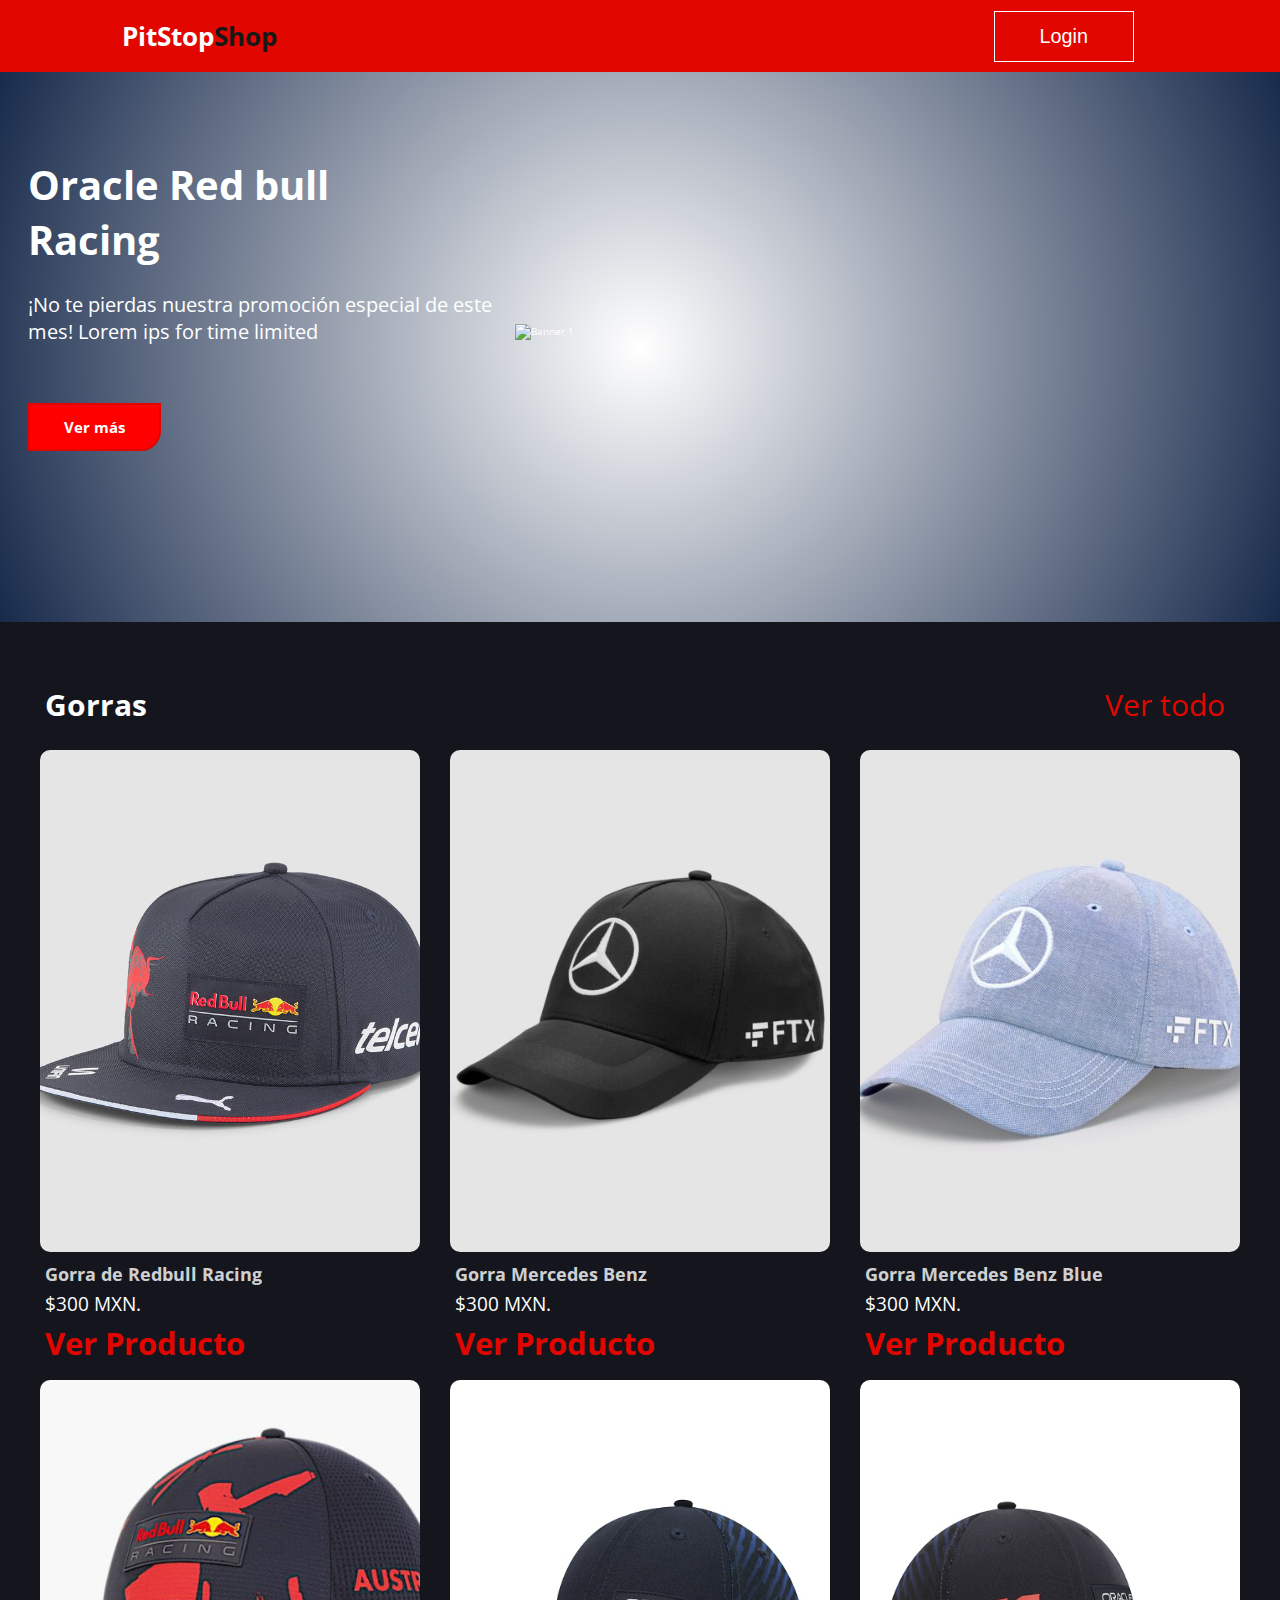
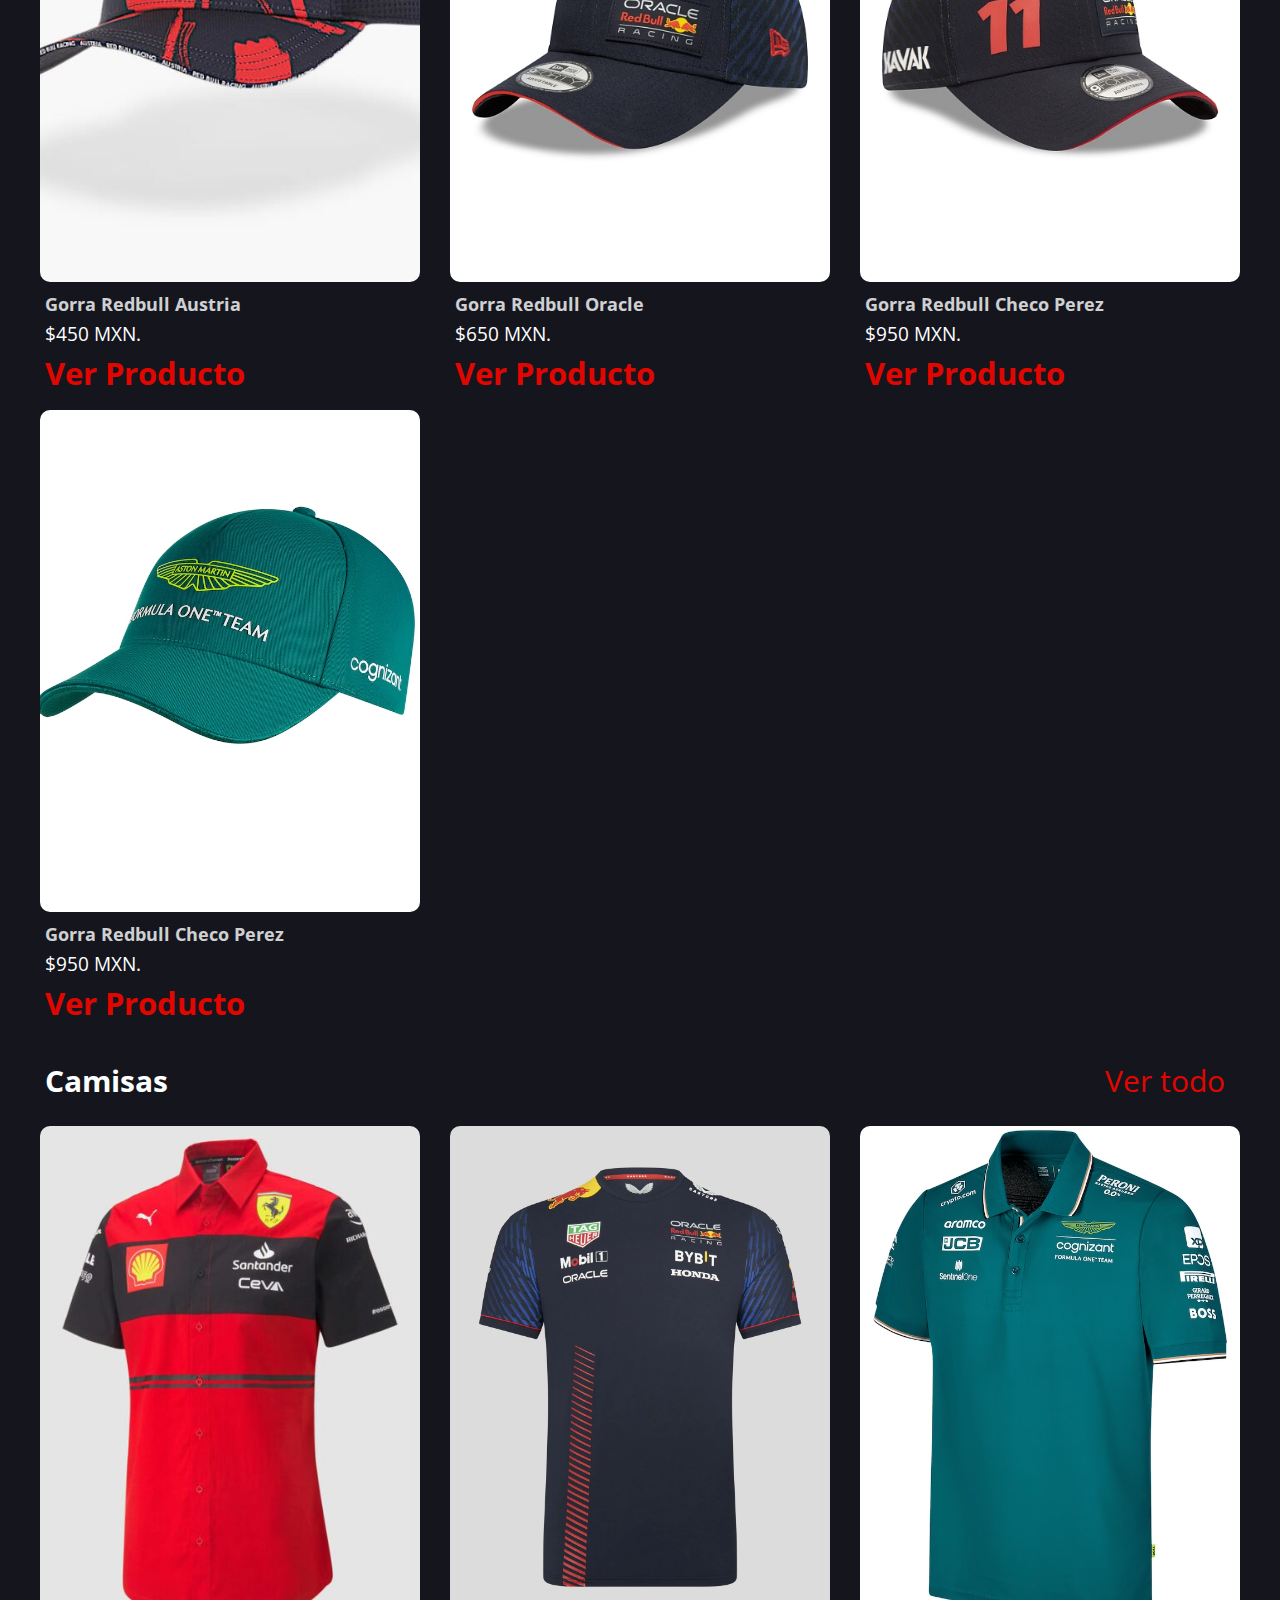
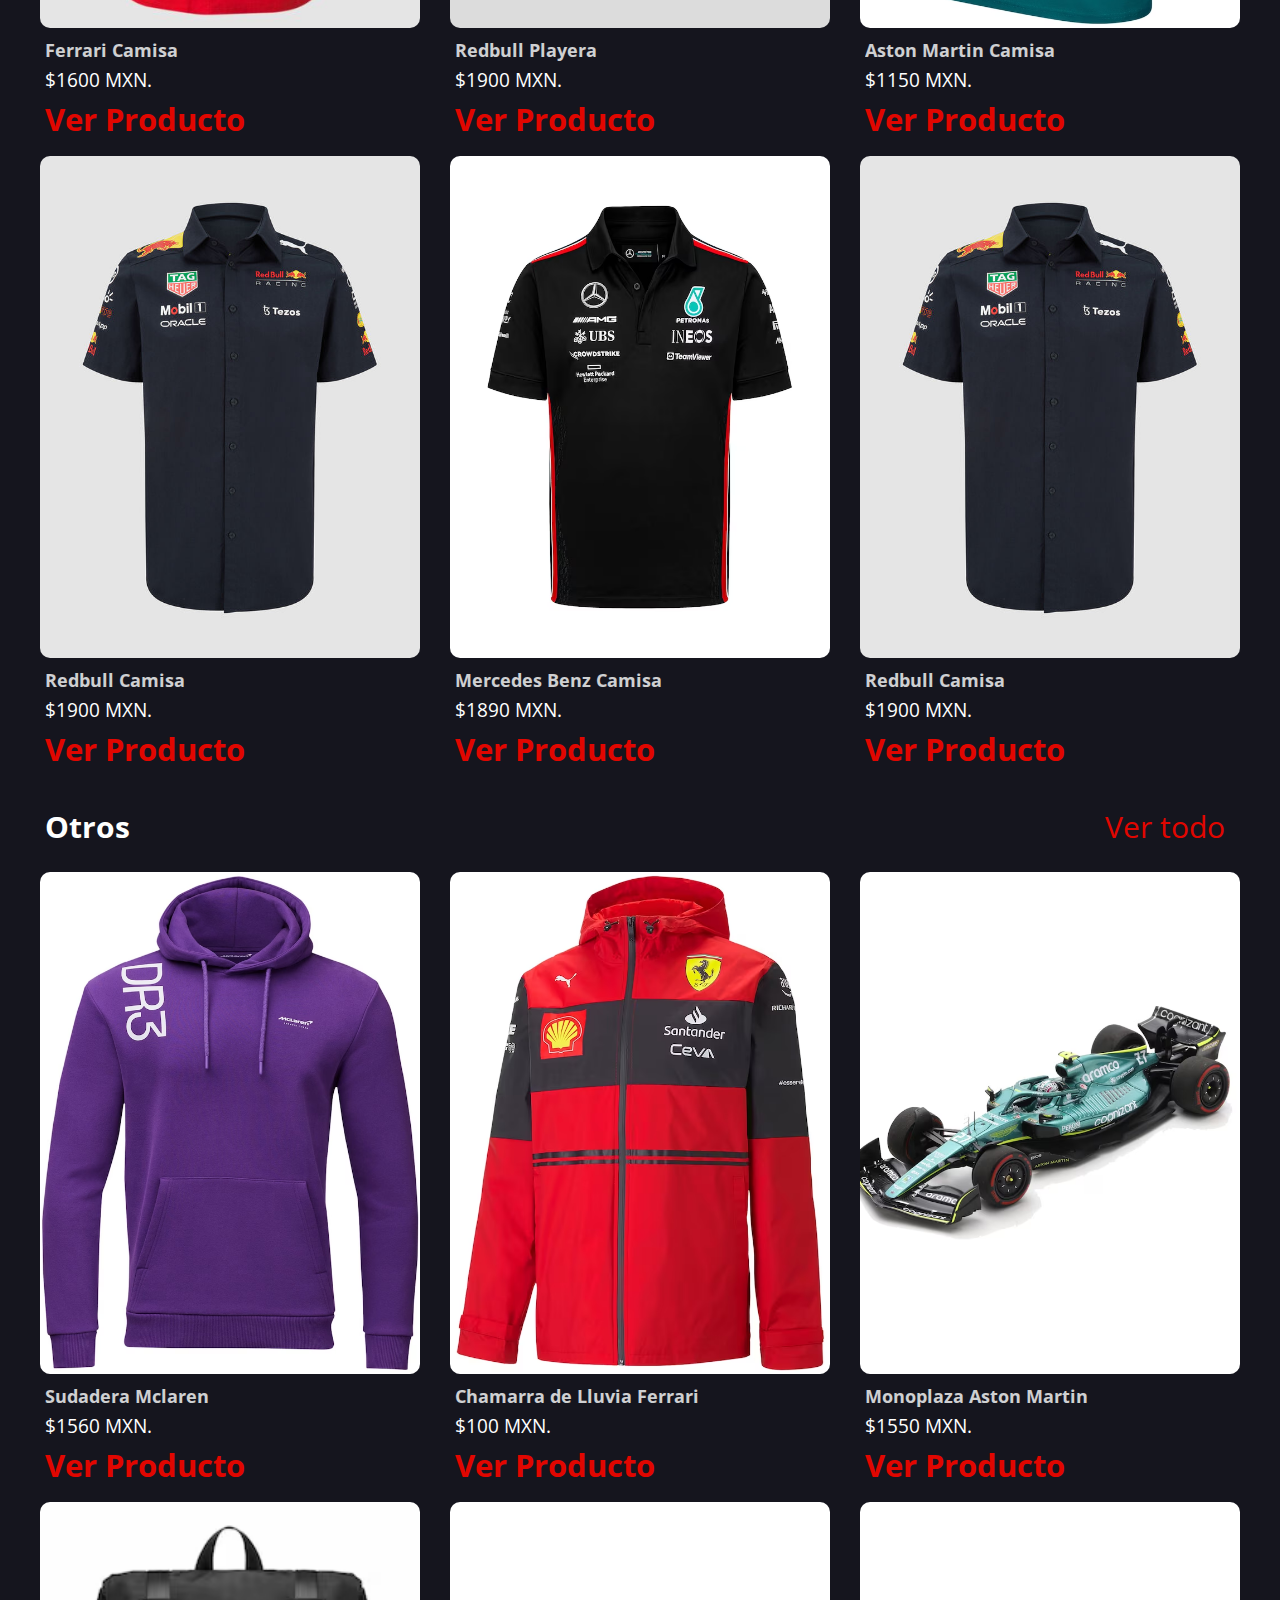
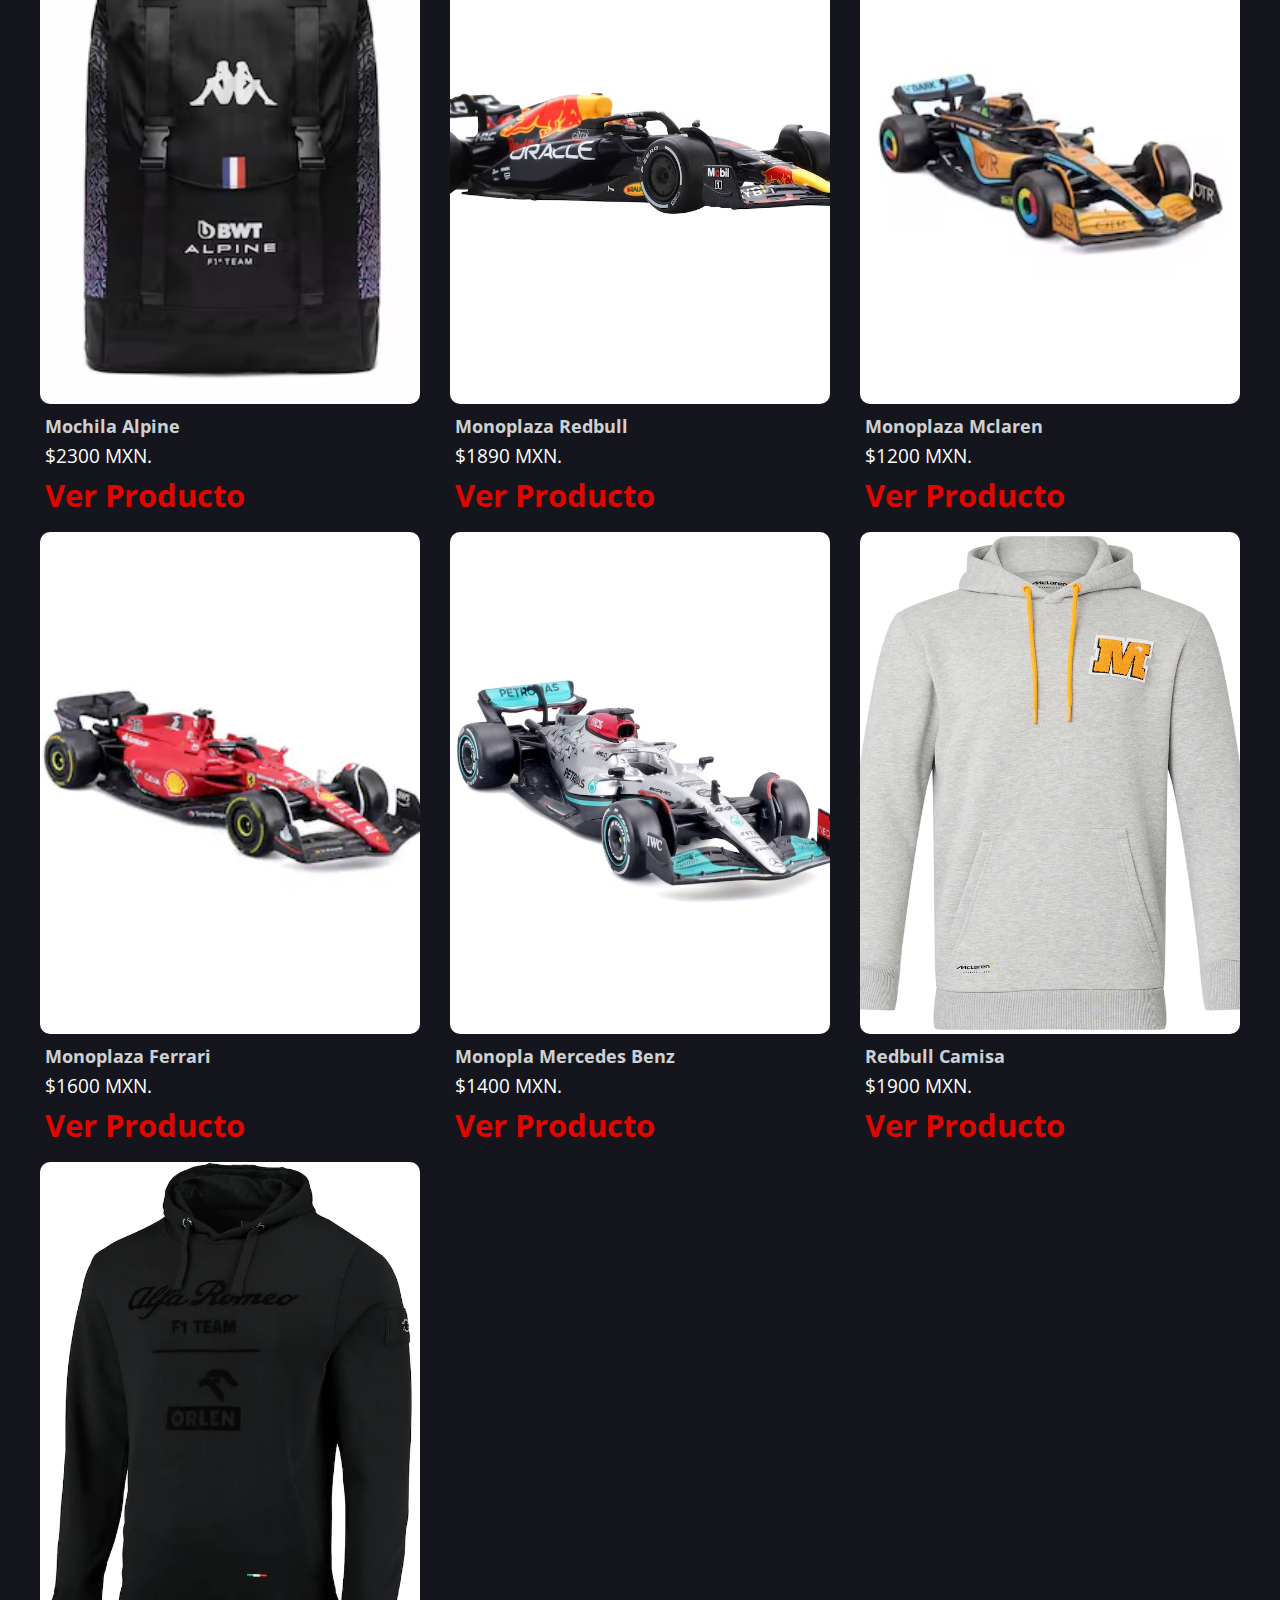
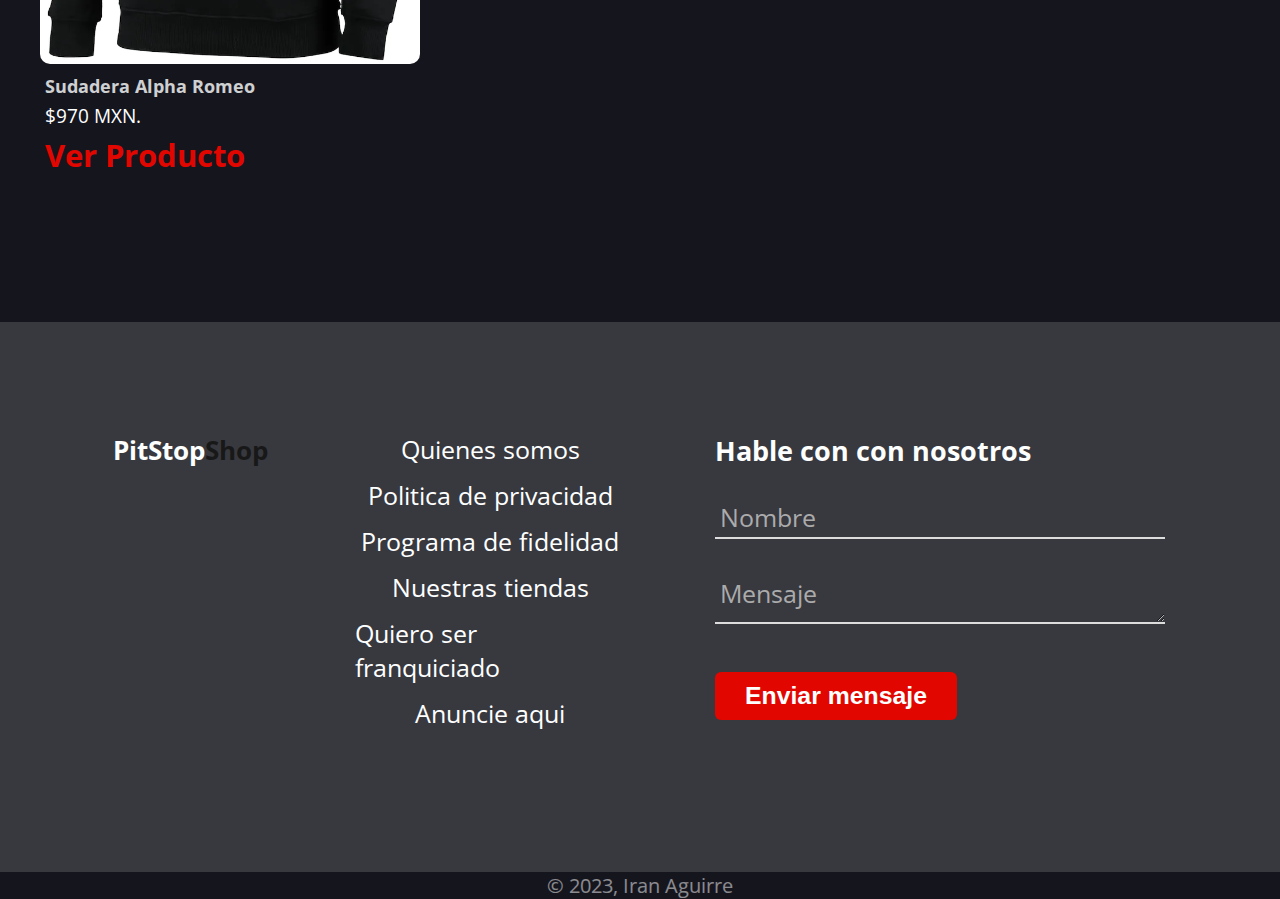
==== commit 92fbb169: "hero function added" ====
--- a/index.html
+++ b/index.html
@@ -32,13 +32,38 @@
       <section class="hero">
         <div class="hero__container">
           <div class="slideshows__slide">
-              <div class="slideshow__slide-image-container">
+              <!-- <div class="slideshow__slide-image-container">
                   <img src="https://media.formula1.com/d_team_car_fallback_image.png/content/dam/fom-website/teams/2023/mercedes.png.transform/4col-retina/image.png" alt="Banner 1">
               </div>
               <div class="slideshow__caption">
                 <h2>Mercedes Benz<br>Petronas</h2>
                 <p>¡No te pierdas nuestra promoción especial de este mes! Lorem ips for time limited</p>
                 <a href="#" class="btn__items btn__banner">Ver más</a>
+              </div> -->
+              <h2>Mercedes Benz Petronas</h2>
+              <div>
+                <div class="slideshows__data">
+                  <div class="slideshows__data-car">
+                    <p class="text-car"></p>
+                  </div>
+                  <div class="slideshows__data-team">
+                    <p class="text-team"></p>
+                  </div>
+                  <div class="slideshows__data-price">
+                    <p class="text-price"></p>
+                  </div>
+                </div>
+                <figure>
+                  <img src="https://media.formula1.com/d_team_car_fallback_image.png/content/dam/fom-website/teams/2023/mercedes.png.transform/4col-retina/image.png" alt="Banner 1">
+                </figure>
+              </div>
+              <div class="slideshows__btns">
+                <a href="#">
+                  <span>Saber mas</span>
+                </a>
+                <a href="#">
+                  <span>Comprar</span>
+                </a>
               </div>
           </div>
           <div class="slideshows__slide">
@@ -387,5 +412,7 @@
 
     <script src="assets/js/home-login.js"></script>
     <script src="assets/js/main.js"></script>
+    <script src="/assets/js/texto-cars.js"></script>
+    <script src="/assets/js/hero.js"></script>
 </body>
 </html>--- a/assets/css/banner.css
+++ b/assets/css/banner.css
@@ -1,7 +1,7 @@
 .hero{
   padding-top: 0;
   padding-bottom: 0;
-  background: url(https://p4.wallpaperbetter.com/wallpaper/720/211/764/carbon-fiber-background-wallpaper-preview.jpg);
+  /* background: -webkit-radial-gradient(circle, rgba(236,236,236,1) 0%, rgba(225,6,0,1) 100%); */
   background-repeat: no-repeat;
   background-position: center;
   background-size: cover;
@@ -10,8 +10,11 @@
   height: 70rem;
   overflow: hidden;
   margin-bottom: 3rem;
-
 }
+.slideshows__slide.active .hero {
+    background-color: antiquewhite;
+  }
+  
 
 .hero__container{
     max-width: 765px;
@@ -72,7 +75,7 @@
   .hero{
     width: 100%;
     height: 55rem;
-    background: url(https://p4.wallpaperbetter.com/wallpaper/720/211/764/carbon-fiber-background-wallpaper-preview.jpg);
+    /* background: url(https://p4.wallpaperbetter.com/wallpaper/720/211/764/carbon-fiber-background-wallpaper-preview.jpg); */
     background-repeat: no-repeat;
     background-position: center;
     background-size: cover;
